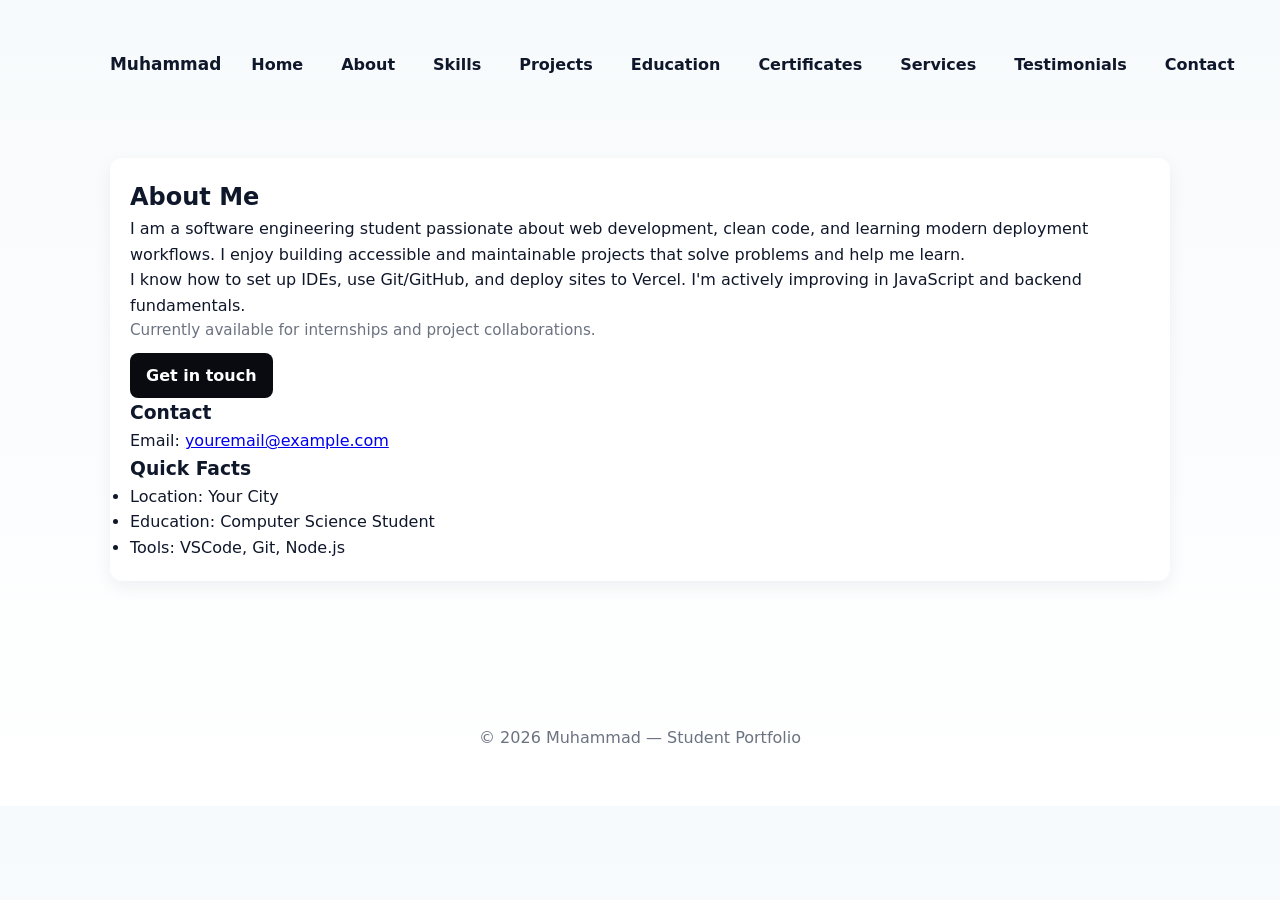
==== about.html @ 6267b3be "Add files via upload" ====
<!DOCTYPE html>
<html lang="en">
<head>
	<meta charset="utf-8">
	<meta name="viewport" content="width=device-width,initial-scale=1">
	<title>About — Muhammad</title>
	<link rel="stylesheet" href="style.css">
</head>
<body>

<header>
	<div class="container nav-container">
		<div class="brand"><a href="index.html">Muhammad</a></div>
		<nav>
			<a href="index.html">Home</a>
			<a href="about.html">About</a>
			<a href="skills.html">Skills</a>
			<a href="projects.html">Projects</a>
			<a href="education.html">Education</a>
			<a href="certificate.html">Certificates</a>
			<a href="services.html">Services</a>
			<a href="testimonial.html">Testimonials</a>
			<a href="contact.html">Contact</a>
		</nav>
	</div>
</header>

<main>
	<section class="container">
		<div class="card about-grid">
			<div>
				<h2>About Me</h2>
				<p>I am a software engineering student passionate about web development, clean code, and learning modern deployment workflows. I enjoy building accessible and maintainable projects that solve problems and help me learn.</p>
				<p>I know how to set up IDEs, use Git/GitHub, and deploy sites to Vercel. I'm actively improving in JavaScript and backend fundamentals.</p>
				<p class="muted">Currently available for internships and project collaborations.</p>
				<a class="btn" href="contact.html">Get in touch</a>
			</div>
			<div>
				<h3>Contact</h3>
				<p>Email: <a href="mailto:youremail@example.com">youremail@example.com</a></p>
				<h3>Quick Facts</h3>
				<ul>
					<li>Location: Your City</li>
					<li>Education: Computer Science Student</li>
					<li>Tools: VSCode, Git, Node.js</li>
				</ul>
			</div>
		</div>
	</section>
</main>

<footer>
	<div class="container">
		<p>© 2026 Muhammad — Student Portfolio</p>
	</div>
</footer>

</body>
</html>
---- style.css ----
*{
    margin:0;
    padding:0;
    box-sizing:border-box;
    font-family:Inter, system-ui, -apple-system, "Segoe UI", Roboto, "Helvetica Neue", Arial, sans-serif;
}

body{
    background:linear-gradient(180deg,#f7fafc 0%,#ffffff 100%);
    color:var(--text);
    --brand:#090b11;
    --muted:#6b7280;
    --bg:#ffffff;
    --card:#ffffff;
    --text:#0f172a; 
    line-height:1.6;
}

header{
    background:transparent;
    padding:18px 0;
}

nav{
    display:flex;
    gap:18px;
    align-items:center;
    justify-content:flex-end;
}

nav a{
    color:var(--text);
    text-decoration:none;
    font-weight:600;
    padding:6px 10px;
    border-radius:6px;
}

nav a:hover{
    background:rgba(30,58,138,0.06);
    color:var(--brand);
}

.hero{
    text-align:left;
    padding:64px 20px;
}

.hero h1{
    font-size:2.4rem;
    margin-bottom:8px;
}

.hero p{
    font-size:1.05rem;
    color:var(--muted);
}

.container{
    max-width:1100px;
    margin:auto;
    padding:28px 20px;
}

.card{
    background:var(--card);
    padding:20px;
    border-radius:12px;
    box-shadow:0 6px 18px rgba(15,23,42,0.06);
    margin-bottom:20px;
}

footer{
    text-align:center;
    color:var(--muted);
    padding:28px 0;
    margin-top:40px;
}

.btn{
    display:inline-flex;
    align-items:center;
    gap:8px;
    background:var(--brand);
    color:white;
    padding:10px 16px;
    border-radius:8px;
    text-decoration:none;
    margin-top:10px;
    font-weight:600;
}

.btn:hover{
    transform:translateY(-1px);
    box-shadow:0 8px 24px rgba(30,58,138,0.12);
}

.outline{
    background:var(--brand);
    color:white;
    border:1px solid rgba(30,58,138,0.12);
}

.nav-container{
    display:flex;
    align-items:center;
    gap:20px;
}

.brand a{
    font-weight:700;
    color:var(--text);
    text-decoration:none;
    font-size:1.06rem;
}

.hero-grid{
    display:grid;
    grid-template-columns:1fr 340px;
    gap:28px;
    align-items:start;
}

.hero-card h3{margin-bottom:8px}

.section-title{font-size:1.4rem;margin-bottom:12px}

.projects-grid{
    display:grid;
    grid-template-columns:repeat(auto-fit,minmax(220px,1fr));
    gap:16px;
}

.skills-grid{display:grid;grid-template-columns:repeat(auto-fit,minmax(220px,1fr));gap:16px}

.muted{color:var(--muted);font-size:0.95rem}

.skills-list{list-style:none;padding-left:0;display:grid;gap:6px}

form input, form textarea{
    width:100%;
    padding:10px 12px;
    border-radius:8px;
    border:1px solid #e6e9ef;
    background:#fff;
}

form label{display:block;margin-bottom:6px;font-weight:600}

form .row{display:grid;grid-template-columns:1fr 1fr;gap:12px}

@media (max-width:820px){
    .hero-grid{grid-template-columns:1fr}
    nav{justify-content:center}
    .nav-container{flex-direction:row;justify-content:space-between}
}

@media (max-width:480px){
    .hero h1{font-size:1.6rem}
    .container{padding:18px}
}
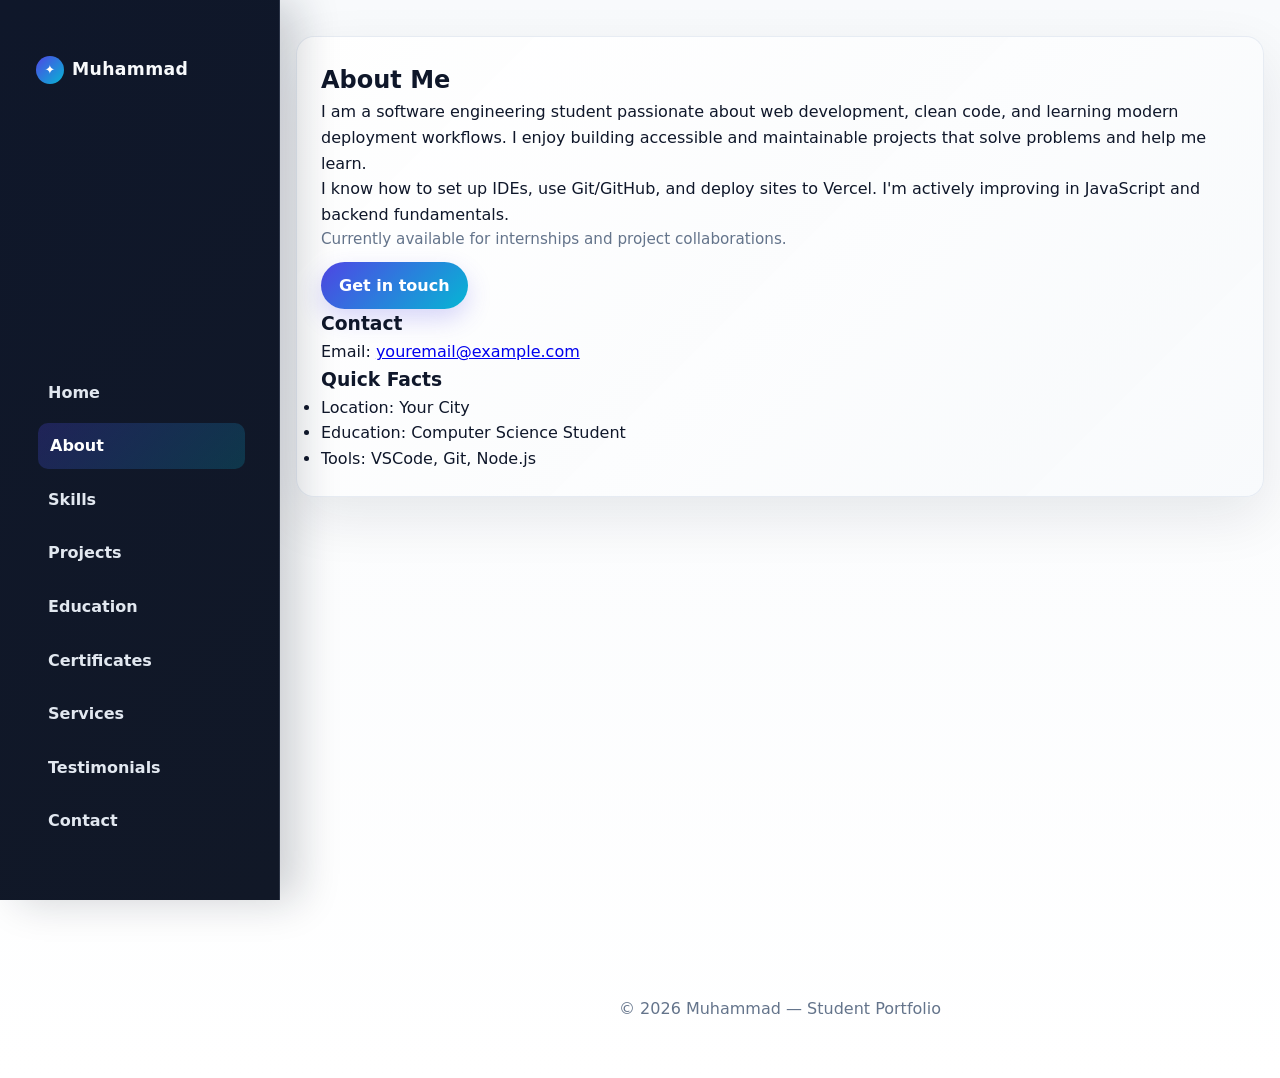
==== commit e86ddc4f: "Add files via upload" ====
--- a/about.html
+++ b/about.html
@@ -55,5 +55,6 @@
 	</div>
 </footer>
 
+<script src="script.js"></script>
 </body>
 </html>
--- a/style.css
+++ b/style.css
@@ -1,3 +1,15 @@
+*:root{
+    --brand:#4f46e5;
+    --brand-dark:#3730a3;
+    --accent:#06b6d4;
+    --text:#0f172a;
+    --muted:#64748b;
+    --bg:#f8fafc;
+    --card:#ffffff;
+    --border:#e2e8f0;
+    --shadow:0 20px 55px rgba(15, 23, 42, 0.09);
+}
+
 *{
     margin:0;
     padding:0;
@@ -5,50 +17,142 @@
     font-family:Inter, system-ui, -apple-system, "Segoe UI", Roboto, "Helvetica Neue", Arial, sans-serif;
 }
 
+html{
+    scroll-behavior:smooth;
+}
+
 body{
-    background:linear-gradient(180deg,#f7fafc 0%,#ffffff 100%);
+    background:linear-gradient(180deg,#f8fafc 0%,#ffffff 100%);
     color:var(--text);
-    --brand:#090b11;
-    --muted:#6b7280;
-    --bg:#ffffff;
-    --card:#ffffff;
-    --text:#0f172a; 
     line-height:1.6;
+    padding-left:280px;
+}
+
+body.home{
+    background:#ffffff;
+    color:var(--text);
+}
+
+@keyframes bg-to-black{
+    from{background:#ffffff}
+    to{background:#000000}
+}
+
+@keyframes name-entrance{
+    from{
+        opacity:0;
+        transform:translateY(20px) scale(0.96);
+    }
+    to{
+        opacity:1;
+        transform:translateY(0) scale(1);
+    }
 }
 
 header{
-    background:transparent;
-    padding:18px 0;
-}
-
-nav{
+    position:fixed;
+    top:0;
+    left:0;
+    bottom:0;
+    width:280px;
+    z-index:1000;
+    background:linear-gradient(135deg,#0f172a 0%,#111827 100%);
+    color:#f8fafc;
+    padding:28px 20px;
+    border-right:1px solid rgba(148,163,184,0.2);
+    box-shadow:18px 0 40px rgba(15, 23, 42, 0.2);
+}
+
+.nav-container{
     display:flex;
-    gap:18px;
+    flex-direction:column;
+    align-items:flex-start;
+    justify-content:space-between;
+    gap:20px;
+    height:100%;
+}
+
+.brand a{
+    display:inline-flex;
     align-items:center;
-    justify-content:flex-end;
-}
-
-nav a{
-    color:var(--text);
+    gap:8px;
+    font-weight:700;
+    color:#f8fafc;
+    text-decoration:none;
+    font-size:1.08rem;
+    letter-spacing:0.02em;
+}
+
+.brand a::before{
+    content:"✦";
+    display:inline-grid;
+    place-items:center;
+    width:28px;
+    height:28px;
+    border-radius:50%;
+    background:linear-gradient(135deg,var(--brand),var(--accent));
+    color:#fff;
+    font-size:0.8rem;
+}
+
+.nav-toggle{
+    display:none;
+    flex-direction:column;
+    justify-content:center;
+    gap:4px;
+    border:1px solid rgba(148, 163, 184, 0.35);
+    background:rgba(255,255,255,0.95);
+    cursor:pointer;
+    padding:10px;
+    border-radius:12px;
+    box-shadow:0 10px 24px rgba(15, 23, 42, 0.08);
+}
+
+.nav-toggle-bar{
+    width:20px;
+    height:2px;
+    background:var(--text);
+    border-radius:999px;
+    transition:transform 0.2s ease, opacity 0.2s ease;
+}
+
+.nav-links{
+    display:flex;
+    flex-direction:column;
+    gap:8px;
+    align-items:stretch;
+    justify-content:flex-start;
+    width:100%;
+}
+
+.nav-links a{
+    color:#e2e8f0;
     text-decoration:none;
     font-weight:600;
-    padding:6px 10px;
-    border-radius:6px;
-}
-
-nav a:hover{
-    background:rgba(30,58,138,0.06);
-    color:var(--brand);
+    padding:10px 12px;
+    border-radius:10px;
+    transition:background-color 0.2s ease, color 0.2s ease, transform 0.2s ease;
+}
+
+.nav-links a:hover,
+.nav-links a:focus-visible,
+.nav-links a.active{
+    background:linear-gradient(135deg,rgba(79,70,229,0.25),rgba(6,182,212,0.2));
+    color:#ffffff;
+    transform:translateX(2px);
+    outline:none;
 }
 
 .hero{
-    text-align:left;
-    padding:64px 20px;
+    text-align:center;
+    padding:72px 20px 56px;
 }
 
 .hero h1{
     font-size:2.4rem;
     margin-bottom:8px;
+    opacity:0;
+    animation:name-entrance 1.1s ease-out forwards;
 }
 
 .hero p{
@@ -56,17 +160,59 @@
     color:var(--muted);
 }
 
+.hero-content{
+    display:flex;
+    flex-direction:column;
+    align-items:center;
+    gap:16px;
+}
+
+.hero-cta{
+    display:inline-flex;
+    flex-wrap:wrap;
+    justify-content:center;
+    gap:14px;
+    margin-top:18px;
+}
+
+.hero-card{
+    text-align:center;
+}
+
 .container{
-    max-width:1100px;
+    width:min(1120px, calc(100% - 2rem));
     margin:auto;
-    padding:28px 20px;
+    padding:28px 0;
+}
+
+main{
+    min-height:100vh;
+    padding:8px 0 40px;
+}
+
+.skip-link{
+    position:absolute;
+    left:-999px;
+    top:auto;
+}
+
+.skip-link:focus{
+    left:1rem;
+    top:1rem;
+    z-index:2000;
+    background:#fff;
+    color:var(--brand);
+    padding:0.75rem 1rem;
+    border-radius:999px;
+    text-decoration:none;
 }
 
 .card{
-    background:var(--card);
-    padding:20px;
-    border-radius:12px;
-    box-shadow:0 6px 18px rgba(15,23,42,0.06);
+    background:linear-gradient(135deg,rgba(255,255,255,0.98),rgba(248,250,252,0.97));
+    padding:24px;
+    border-radius:18px;
+    border:1px solid rgba(226,232,240,0.8);
+    box-shadow:var(--shadow);
     margin-bottom:20px;
 }
 
@@ -80,43 +226,34 @@
 .btn{
     display:inline-flex;
     align-items:center;
+    justify-content:center;
     gap:8px;
-    background:var(--brand);
+    background:linear-gradient(135deg,var(--brand),var(--accent));
     color:white;
-    padding:10px 16px;
-    border-radius:8px;
+    padding:11px 18px;
+    border-radius:999px;
     text-decoration:none;
     margin-top:10px;
     font-weight:600;
+    box-shadow:0 10px 24px rgba(79, 70, 229, 0.22);
+    transition:transform 0.2s ease, box-shadow 0.2s ease;
 }
 
 .btn:hover{
-    transform:translateY(-1px);
-    box-shadow:0 8px 24px rgba(30,58,138,0.12);
+    transform:translateY(-2px);
+    box-shadow:0 14px 30px rgba(79, 70, 229, 0.26);
 }
 
 .outline{
-    background:var(--brand);
-    color:white;
-    border:1px solid rgba(30,58,138,0.12);
-}
-
-.nav-container{
-    display:flex;
-    align-items:center;
-    gap:20px;
-}
-
-.brand a{
-    font-weight:700;
-    color:var(--text);
-    text-decoration:none;
-    font-size:1.06rem;
+    background:transparent;
+    color:var(--brand);
+    border:1px solid rgba(79,70,229,0.2);
+    box-shadow:none;
 }
 
 .hero-grid{
     display:grid;
-    grid-template-columns:1fr 340px;
+    grid-template-columns:1.2fr 0.8fr;
     gap:28px;
     align-items:start;
 }
@@ -149,13 +286,70 @@
 
 form .row{display:grid;grid-template-columns:1fr 1fr;gap:12px}
 
-@media (max-width:820px){
+@media (max-width:900px){
+    body{padding-left:0}
+
+    .nav-toggle{display:flex}
+
+    header{
+        position:sticky;
+        top:0;
+        left:auto;
+        bottom:auto;
+        width:100%;
+        padding:14px 16px;
+        border-right:0;
+        border-bottom:1px solid rgba(148,163,184,0.2);
+        background:rgba(255,255,255,0.92);
+        backdrop-filter:blur(14px);
+        box-shadow:0 10px 32px rgba(15, 23, 42, 0.08);
+    }
+
+    .nav-container{
+        position:relative;
+        flex-direction:row;
+        align-items:center;
+        height:auto;
+    }
+
+    .brand a{color:var(--text)}
+    .brand a::before{background:linear-gradient(135deg,var(--brand),var(--accent));}
+
+    .nav-links{
+        display:none;
+        position:absolute;
+        top:calc(100% + 10px);
+        right:0;
+        flex-direction:column;
+        align-items:flex-start;
+        background:linear-gradient(135deg,#ffffff 0%,#f8fafc 100%);
+        padding:14px;
+        border:1px solid var(--border);
+        border-radius:18px;
+        box-shadow:var(--shadow);
+        min-width:240px;
+    }
+
+    .nav-links a{color:var(--text)}
+
+    header.nav-open .nav-links{
+        display:flex;
+        animation:slideDown 0.2s ease;
+    }
+
     .hero-grid{grid-template-columns:1fr}
-    nav{justify-content:center}
-    .nav-container{flex-direction:row;justify-content:space-between}
-}
-
-@media (max-width:480px){
-    .hero h1{font-size:1.6rem}
-    .container{padding:18px}
-}+    .hero{padding-top:48px}
+}
+
+@keyframes slideDown{
+    from{opacity:0; transform:translateY(-6px)}
+    to{opacity:1; transform:translateY(0)}
+}
+
+@media (max-width:640px){
+    .hero h1{font-size:1.8rem}
+    .container{width:min(100% - 1.25rem, 1120px)}
+    .card{padding:20px}
+    .hero-cta{flex-direction:column;align-items:stretch}
+    .btn{justify-content:center}
+}
